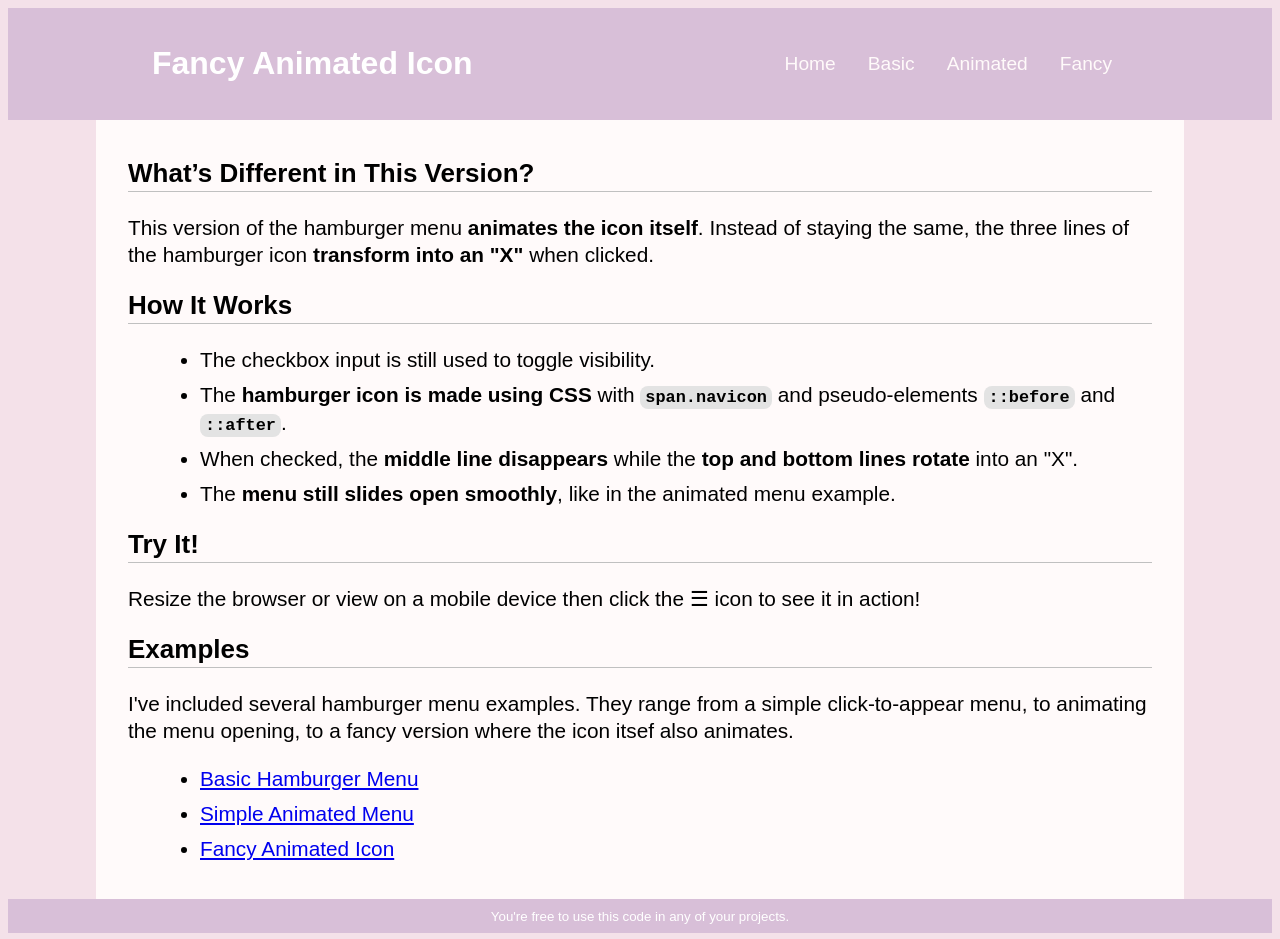
==== animated-icon.html @ 22813781 "Initial commit" ====
<!DOCTYPE html>
<html lang="en" class="animated-icon">
<head>
  <meta charset="UTF-8">
  <meta name="viewport" content="width=device-width, initial-scale=1.0">
  <title>Animated Hamburger Menu</title>
  <link rel="stylesheet" href="reset.css">
  <link rel="stylesheet" href="shared.css">
  <!-- ⬇︎ This is the stylesheet for this hamburger menu ⬇︎ -->
  <link rel="stylesheet" href="animated-icon.css">
</head>

<body>

  <!-- Notes: 
    • This page layout example doesn't use a wrapper div. Instead, the header goes the entire width and the <main> is limited with a max-width. 
    • The HTML of the menu on this page is different than the other two examples. -->

  <header>
    <h1>Fancy Animated Icon</h1>
    <nav>
      <!-- The hamburger icon (☰) acts as a label for the hidden menu checkbox -->
      <!-- This checkbox is hidden and acts as the toggle switch for the menu -->
      <input id="menu" type="checkbox" class="menu-btn" />

      <!-- This label, when clicked, triggers the checkbox and contains the hamburger icon -->
      <label for="menu" class="menu-icon"> <span class="navicon"></span> </label>

      <!-- The collapsible menu -->
      <ul class="menu">
        <li><a href="index.html">Home</a></li>
        <li><a href="basic-menu.html">Basic</a></li>
        <li><a href="animated-menu.html">Animated</a></li>
        <li><a href="animated-icon.html">Fancy</a></li>
      </ul>
    </nav>
  </header>

  <main>
    <h2>What’s Different in This Version?</h2>
    <p>This version of the hamburger menu <strong>animates the icon itself</strong>. Instead of staying the same, the three lines of the hamburger icon <strong>transform into an "X"</strong> when clicked.</p>

    <h2>How It Works</h2>
    <ul>
      <li>The checkbox input is still used to toggle visibility.</li>
      <li>The <strong>hamburger icon is made using CSS</strong> with <code>span.navicon</code> and pseudo-elements <code>::before</code> and <code>::after</code>.</li>
      <li>When checked, the <strong>middle line disappears</strong> while the <strong>top and bottom lines rotate</strong> into an "X".</li>
      <li>The <strong>menu still slides open smoothly</strong>, like in the animated menu example.</li>
    </ul>

    <h2>Try It!</h2>
    <p>Resize the browser or view on a mobile device then click the ☰ icon to see it in action!</p>

    <h2>Examples</h2>
    <p>I've included several hamburger menu examples. They range from a simple click-to-appear menu, to animating the menu opening, to a fancy version where the icon itsef also animates.</p>
    <ul>
      <li><a href="index.html">Basic Hamburger Menu</a></li>
      <li><a href="animated-menu.html">Simple Animated Menu</a></li>
      <li><a href="animated-icon.html">Fancy Animated Icon</a></li>
    </ul>
  </main>
  <footer>
    <small>You're free to use this code in any of your projects.</small>
  </footer>

</body>
</html>
---- shared.css ----
/* These are general styles shared by all of the example pages. They're not part of the hamburger menu so you don't need to copy them to your site. */

body {
   font-family: 'Lucida Sans', 'Lucida Sans Regular', 'Lucida Grande', 'Lucida Sans Unicode', Verdana, sans-serif;
}

main {
   max-width: 64rem;
   margin: 0 auto;
   padding: 1rem 2rem;
   font-size: 130%;
   line-height: 1.3;
   background-color: snow;
}

h2 {
   font-size: 125%;
   border-bottom: 1px solid silver;
}

main li {
   margin: 0 0 .5rem 2rem;
}

code {
   font-weight: bold;
   background-color: #e3e3e3;
   padding: 2px 5px;
   border-radius: 0.5rem;
}

footer {
   color: white;
   padding: 0.5rem;
   text-align: center;
}

.basic header,
.basic footer {
   background-color: seagreen;
}

.basic body {
   background-color: #cacbca;
}

.animated-menu header,
.animated-menu footer {
   background-color: #546880;
}

.animated-menu body {
   background-color: #c0cac9;
}

.animated-icon header,
.animated-icon footer {
   background-color: thistle;
}

.animated-icon body {
   background-color: #f4e1e9;
}
---- animated-icon.css ----
/* Note: This page layout doesn't use a wrapper div. Instead, the header goes the entire width and the <main> has a max-width. This code will also work on a wrapper that has a max-width setting. */

/* General Styles 
--------------------*/
header {
   padding: 1rem;
   display: flex;
   justify-content: space-around;
   align-items: center;
}

header h1 {
   color: white;
   font-size: 200%;
}


/* Desktop Navigation Styles
--------------------*/
header nav ul.menu {
   list-style-type: none; /* Removes bullet points */
   overflow: hidden; /* Prevents content from spilling */
   display: flex; /* Uses flexbox for layout */
}

header nav li a {
   transition: all 0.75s ease; /* Smooth transition effect */
   display: block; /* Makes the links take up full space */
   text-decoration: none; /* Removes link underlines */
   color: snow; /* Link text color */
   font-size: 120%; /* Link text size */
   padding: 0.75rem 1rem; /* Adds padding for spacing */
   border-radius: 2rem; /* Rounds button edges */
}

header nav li a:hover,
header input.menu-btn:hover {
   background-color: rgba(255, 255, 255, 0.2); /* Changes background color on hover */
}

/* Hides the menu button and icon by default on large screens */
header input.menu-btn,
header label.menu-icon {
   display: none;
}


/*--------------------------
 MOBILE MENU STYLES
----------------------------*/
@media (max-width: 48rem) {

   /* ⬇︎ Adjusts header on mobile devices */
   header {
       flex-direction: column; /* Stacks items vertically */
       position: relative; /* Ensures proper positioning */
   }
   
   /* ⬇︎ Hides menu initially and animate expansion */
   header nav ul.menu {
       max-height: 0; /* Start with hidden menu */
       transition: max-height 0.5s ease-out; /* Smooth dropdown animation */
       text-align: center; /* Centers text */
       flex-direction: column; /* Stacks menu items */
   }

   header nav ul.menu li {
       display: flex;
       flex-direction: column;
   }
   
   /* ⬇︎ ☰ Hamburger Icon Styling */
   header label.menu-icon {
       display: inline-block; /* Ensures visibility */
       padding: 20px 20px; /* Adds clickable space */
       position: absolute;
       right: 0; /* Positions to the right */
       top: 7px; /* Aligns with header */
       cursor: pointer; /* Indicates clickability */
   }

   /* ⬇︎ Creates the three lines of the hamburger menu */
   header label.menu-icon span.navicon {
       display: block;
       position: relative;
       transition: all 0.2s ease-out; /* Smooth background transition */
       height: 5px; /* Thickness of lines */
       width: 25px; /* Width of lines */
       background: white; /* Color of the middle line in the ☰ icon */
   }

   /* ⬇︎ Top and bottom lines of the hamburger */
   header label.menu-icon .navicon:before,
   header label.menu-icon .navicon:after {
       content: '';
       display: block;
       height: 100%; /* Matches main line thickness */
       width: 100%; /* Matches main line width */
       position: absolute;
       transition: all 0.2s ease-out; /* Smooth transformation */
       background: white; /* Color of the top & bottom lines in the ☰ icon */
   }

   header label.menu-icon .navicon:before {
       top: 10px; /* Position of top line */
   }

   header label.menu-icon .navicon:after {
       top: -10px; /* Position of bottom line */
   }



   /*--------------------------
    HAMBURGER ICON ANIMATION
   ----------------------------*/

   /* ⬇︎ Expands the menu when checked */
   header input.menu-btn:checked ~ ul.menu {
       max-height: 300px; /* Expands menu to fit content */
   }

   /* ⬇︎ Transforms the hamburger into an "X" */
   header input.menu-btn:checked ~ label.menu-icon span.navicon {
       background: transparent; /* Hides middle line */
   }

   /* ⬇︎ Rotates top and bottom lines into an "X" */
   header input.menu-btn:checked ~ label.menu-icon span.navicon:before {
       transform: rotate(-45deg); /* Rotates top bar */
       top: 0; /* Aligns in center */
   }

   header input.menu-btn:checked ~ label.menu-icon span.navicon:after {
       transform: rotate(45deg); /* Rotates bottom bar */
       top: 0; /* Aligns in center */
   }
}
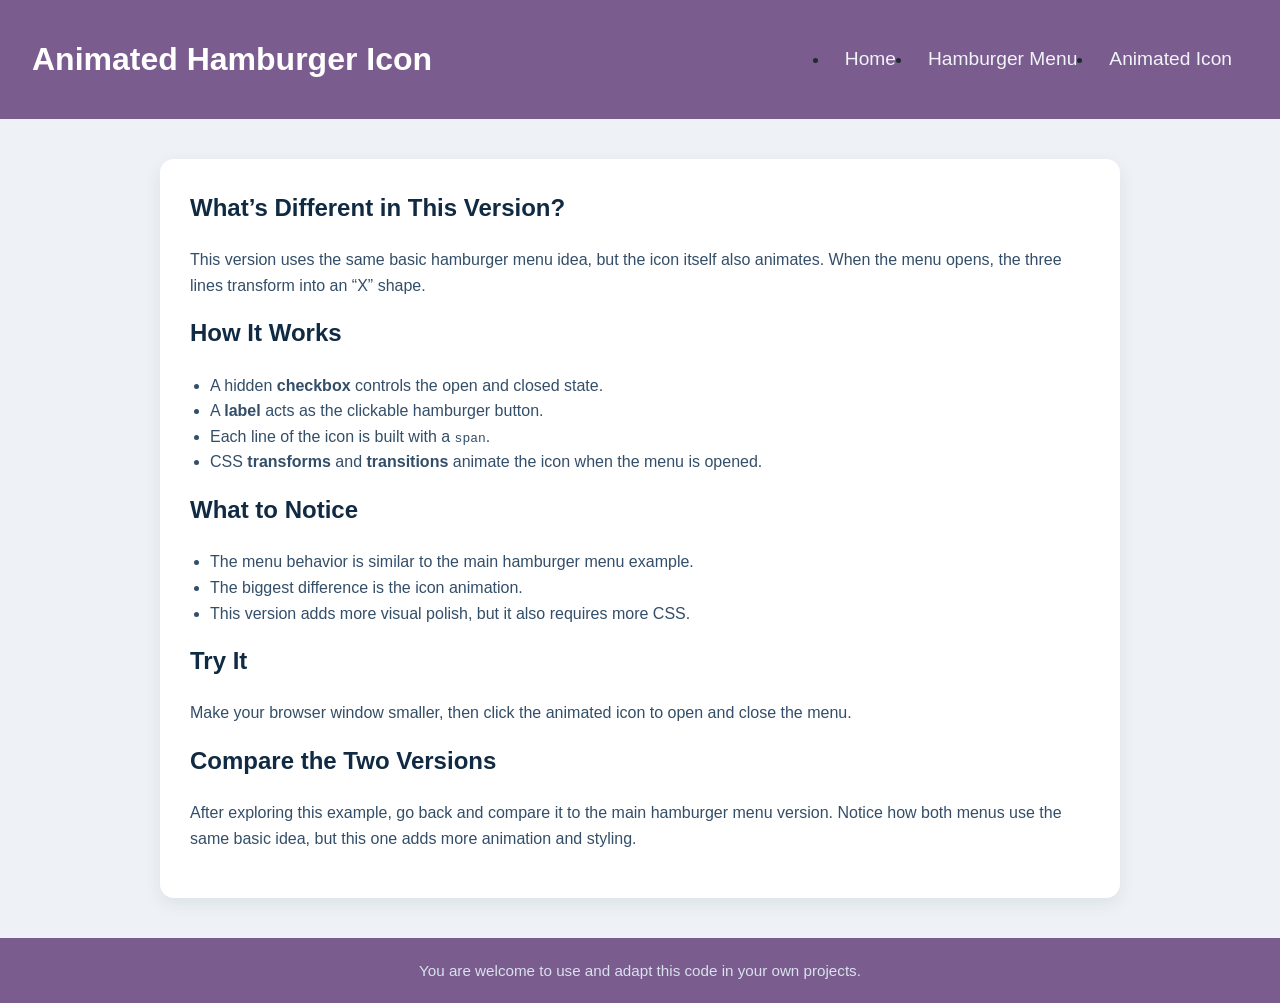
==== commit d1a5f991: "Reworked for student coding exercise" ====
--- a/animated-icon.html
+++ b/animated-icon.html
@@ -3,64 +3,73 @@
 <head>
   <meta charset="UTF-8">
   <meta name="viewport" content="width=device-width, initial-scale=1.0">
-  <title>Animated Hamburger Menu</title>
+  <title>Animated Hamburger Icon</title>
+
   <link rel="stylesheet" href="reset.css">
   <link rel="stylesheet" href="shared.css">
-  <!-- ⬇︎ This is the stylesheet for this hamburger menu ⬇︎ -->
   <link rel="stylesheet" href="animated-icon.css">
 </head>
-
 <body>
 
-  <!-- Notes: 
-    • This page layout example doesn't use a wrapper div. Instead, the header goes the entire width and the <main> is limited with a max-width. 
-    • The HTML of the menu on this page is different than the other two examples. -->
+  <header>
+    <h1>Animated Hamburger Icon</h1>
 
-  <header>
-    <h1>Fancy Animated Icon</h1>
     <nav>
-      <!-- The hamburger icon (☰) acts as a label for the hidden menu checkbox -->
-      <!-- This checkbox is hidden and acts as the toggle switch for the menu -->
-      <input id="menu" type="checkbox" class="menu-btn" />
+      <!-- Hidden checkbox controls the menu state -->
+      <input id="menu-toggle" type="checkbox">
 
-      <!-- This label, when clicked, triggers the checkbox and contains the hamburger icon -->
-      <label for="menu" class="menu-icon"> <span class="navicon"></span> </label>
+      <!-- Label displays the animated hamburger icon -->
+      <label for="menu-toggle" class="menu-icon">
+        <span></span>
+        <span></span>
+        <span></span>
+      </label>
 
-      <!-- The collapsible menu -->
-      <ul class="menu">
+      <!-- Navigation links -->
+      <ul>
         <li><a href="index.html">Home</a></li>
-        <li><a href="basic-menu.html">Basic</a></li>
-        <li><a href="animated-menu.html">Animated</a></li>
-        <li><a href="animated-icon.html">Fancy</a></li>
+        <li><a href="hamburger-menu.html">Hamburger Menu</a></li>
+        <li><a href="animated-icon.html">Animated Icon</a></li>
       </ul>
     </nav>
   </header>
 
   <main>
     <h2>What’s Different in This Version?</h2>
-    <p>This version of the hamburger menu <strong>animates the icon itself</strong>. Instead of staying the same, the three lines of the hamburger icon <strong>transform into an "X"</strong> when clicked.</p>
+    <p>
+      This version uses the same basic hamburger menu idea, but the icon itself also animates.
+      When the menu opens, the three lines transform into an “X” shape.
+    </p>
 
     <h2>How It Works</h2>
     <ul>
-      <li>The checkbox input is still used to toggle visibility.</li>
-      <li>The <strong>hamburger icon is made using CSS</strong> with <code>span.navicon</code> and pseudo-elements <code>::before</code> and <code>::after</code>.</li>
-      <li>When checked, the <strong>middle line disappears</strong> while the <strong>top and bottom lines rotate</strong> into an "X".</li>
-      <li>The <strong>menu still slides open smoothly</strong>, like in the animated menu example.</li>
+      <li>A hidden <strong>checkbox</strong> controls the open and closed state.</li>
+      <li>A <strong>label</strong> acts as the clickable hamburger button.</li>
+      <li>Each line of the icon is built with a <code>span</code>.</li>
+      <li>CSS <strong>transforms</strong> and <strong>transitions</strong> animate the icon when the menu is opened.</li>
     </ul>
 
-    <h2>Try It!</h2>
-    <p>Resize the browser or view on a mobile device then click the ☰ icon to see it in action!</p>
+    <h2>What to Notice</h2>
+    <ul>
+      <li>The menu behavior is similar to the main hamburger menu example.</li>
+      <li>The biggest difference is the icon animation.</li>
+      <li>This version adds more visual polish, but it also requires more CSS.</li>
+    </ul>
 
-    <h2>Examples</h2>
-    <p>I've included several hamburger menu examples. They range from a simple click-to-appear menu, to animating the menu opening, to a fancy version where the icon itsef also animates.</p>
-    <ul>
-      <li><a href="index.html">Basic Hamburger Menu</a></li>
-      <li><a href="animated-menu.html">Simple Animated Menu</a></li>
-      <li><a href="animated-icon.html">Fancy Animated Icon</a></li>
-    </ul>
+    <h2>Try It</h2>
+    <p>
+      Make your browser window smaller, then click the animated icon to open and close the menu.
+    </p>
+
+    <h2>Compare the Two Versions</h2>
+    <p>
+      After exploring this example, go back and compare it to the main hamburger menu version.
+      Notice how both menus use the same basic idea, but this one adds more animation and styling.
+    </p>
   </main>
+
   <footer>
-    <small>You're free to use this code in any of your projects.</small>
+    <small>You are welcome to use and adapt this code in your own projects.</small>
   </footer>
 
 </body>
--- a/shared.css
+++ b/shared.css
@@ -1,65 +1,98 @@
-/* These are general styles shared by all of the example pages. They're not part of the hamburger menu so you don't need to copy them to your site. */
+/* ------------------------------
+   SHARED PAGE STYLES
+---------------------------------
+
+These styles are shared by multiple pages
+in this project so the individual page CSS
+files can focus on the menu behavior.
+*/
+
+/* ------------------------------
+   BASE PAGE STYLES
+--------------------------------- */
 
 body {
-   font-family: 'Lucida Sans', 'Lucida Sans Regular', 'Lucida Grande', 'Lucida Sans Unicode', Verdana, sans-serif;
+  margin: 0;
+  font-family: Arial, Helvetica, sans-serif;
+  line-height: 1.6;
+  background-color: #eef2f6;
+  color: #1f2933;
 }
 
-main {
-   max-width: 64rem;
-   margin: 0 auto;
-   padding: 1rem 2rem;
-   font-size: 130%;
-   line-height: 1.3;
-   background-color: snow;
+/* ------------------------------
+   COLOR THEMES
+---------------------------------
+
+Each example page gets its own color theme
+so students can easily tell which page
+they are currently viewing.
+*/
+
+/* Main hamburger menu example: blue/teal theme */
+.hamburger-menu header,
+.hamburger-menu footer {
+  background-color: #0f4c5c;
 }
 
-h2 {
-   font-size: 125%;
-   border-bottom: 1px solid silver;
+/* Animated icon example: plum/purple theme */
+.animated-icon header,
+.animated-icon footer {
+  background-color: #7a5c8e;
 }
 
-main li {
-   margin: 0 0 .5rem 2rem;
+/* ------------------------------
+   MAIN CONTENT AREA
+--------------------------------- */
+
+main {
+  max-width: 900px;
+  margin: 40px auto;
+  padding: 30px;
+  background-color: #ffffff;
+  border-radius: 14px;
+  box-shadow: 0 6px 18px rgba(16, 42, 67, 0.08);
 }
 
-code {
-   font-weight: bold;
-   background-color: #e3e3e3;
-   padding: 2px 5px;
-   border-radius: 0.5rem;
+/* Section headings inside main */
+main h2 {
+  color: #102a43;
+  margin-top: 0;
 }
 
-footer {
-   color: white;
-   padding: 0.5rem;
-   text-align: center;
+/* Paragraph and list text inside main */
+main p,
+main li {
+  color: #334e68;
 }
 
-.basic header,
-.basic footer {
-   background-color: seagreen;
+/* Lists inside the main content */
+main ul {
+  padding-left: 20px;
 }
 
-.basic body {
-   background-color: #cacbca;
+/* ------------------------------
+   FOOTER
+--------------------------------- */
+
+footer {
+  text-align: center;
+  padding: 20px;
+  color: #d9e2ec;
 }
 
-.animated-menu header,
-.animated-menu footer {
-   background-color: #546880;
+footer small {
+  font-size: 0.95rem;
 }
 
-.animated-menu body {
-   background-color: #c0cac9;
+/* ------------------------------
+   MAIN CONTENT LINKS
+--------------------------------- */
+
+main a {
+  color: #2f6f91;
+  text-decoration: none;
 }
 
-.animated-icon header,
-.animated-icon footer {
-   background-color: thistle;
+main a:hover {
+  text-decoration: underline;
 }
-
-.animated-icon body {
-   background-color: #f4e1e9;
-}
-
-
--- a/animated-icon.css
+++ b/animated-icon.css
@@ -1,138 +1,190 @@
-/* Note: This page layout doesn't use a wrapper div. Instead, the header goes the entire width and the <main> has a max-width. This code will also work on a wrapper that has a max-width setting. */
+/* -----------------------------------
+   ANIMATED ICON MENU PAGE STYLES
+--------------------------------------
 
-/* General Styles 
---------------------*/
+This page uses the same general header layout
+as hamburger-menu.html. The heading stays on
+the left and the navigation stays on the right
+until the layout switches to the mobile version.
+*/
+
+/* ------------------------------
+   HEADER LAYOUT
+---------------------------------
+
+This page uses a similar header structure
+to the main hamburger menu example so the
+two pages feel related and easy to compare.
+*/
+
 header {
-   padding: 1rem;
-   display: flex;
-   justify-content: space-around;
-   align-items: center;
+  padding: 1rem 2rem; /* Adds space inside the header: top/bottom, then left/right */
+  display: flex; /* Places the h1 and nav side-by-side in one row */
+  align-items: center; /* Vertically centers the heading and nav inside the header */
 }
 
 header h1 {
-   color: white;
-   font-size: 200%;
+  color: white; /* Changes the heading text color */
+  font-size: 200%; /* Makes the page title larger */
+  margin: 0; /* Removes the browser's default margin around the h1 */
 }
 
-
-/* Desktop Navigation Styles
---------------------*/
-header nav ul.menu {
-   list-style-type: none; /* Removes bullet points */
-   overflow: hidden; /* Prevents content from spilling */
-   display: flex; /* Uses flexbox for layout */
+/* Push the nav area to the far right side of the header */
+header nav {
+  margin-left: auto; /* Uses leftover space to push nav away from the h1 */
 }
 
-header nav li a {
-   transition: all 0.75s ease; /* Smooth transition effect */
-   display: block; /* Makes the links take up full space */
-   text-decoration: none; /* Removes link underlines */
-   color: snow; /* Link text color */
-   font-size: 120%; /* Link text size */
-   padding: 0.75rem 1rem; /* Adds padding for spacing */
-   border-radius: 2rem; /* Rounds button edges */
+/* ------------------------------
+   DESKTOP NAVIGATION
+---------------------------------
+
+On larger screens, the full navigation menu
+is visible in a horizontal row.
+*/
+
+nav ul {
+  display: flex; /* Places the list items side-by-side */
+  text-align: center; /* Centers the text inside the navigation area */
 }
 
-header nav li a:hover,
-header input.menu-btn:hover {
-   background-color: rgba(255, 255, 255, 0.2); /* Changes background color on hover */
+nav a {
+  display: block; /* Makes the full padded area clickable, not just the text */
+  padding: 0.75rem 1rem; /* Adds space inside each menu link */
+  border-radius: 2rem; /* Rounds the corners of the hover background */
+  text-decoration: none; /* Removes the default underline from links */
+  color: #f0f4f8; /* Sets the desktop link text color */
+  font-size: 120%; /* Makes the nav link text a little larger */
+  transition: background-color 0.75s ease, color 0.75s ease; /* Smoothly animates hover color changes */
 }
 
-/* Hides the menu button and icon by default on large screens */
-header input.menu-btn,
-header label.menu-icon {
-   display: none;
+nav a:hover {
+  background-color: rgba(255, 255, 255, 0.16); /* Adds a soft highlight behind the link on hover */
+  color: #ffffff; /* Brightens the link text color on hover */
 }
 
+/* Hide the checkbox and animated icon on desktop.
+   On larger screens, users see the regular nav links instead. */
+nav input[type="checkbox"],
+nav label {
+  display: none;
+}
 
-/*--------------------------
- MOBILE MENU STYLES
-----------------------------*/
+/* ------------------------------
+   MOBILE ANIMATED ICON MENU
+---------------------------------
+
+On smaller screens, the full nav is hidden
+and replaced by an animated hamburger icon.
+This icon changes into an X shape when
+the menu is opened.
+*/
+
 @media (max-width: 48rem) {
 
-   /* ⬇︎ Adjusts header on mobile devices */
-   header {
-       flex-direction: column; /* Stacks items vertically */
-       position: relative; /* Ensures proper positioning */
-   }
-   
-   /* ⬇︎ Hides menu initially and animate expansion */
-   header nav ul.menu {
-       max-height: 0; /* Start with hidden menu */
-       transition: max-height 0.5s ease-out; /* Smooth dropdown animation */
-       text-align: center; /* Centers text */
-       flex-direction: column; /* Stacks menu items */
-   }
+  /* Keep the nav aligned to the right side of the header */
+  header nav {
+    margin-left: auto; /* Pushes the nav area to the far right */
+    text-align: right; /* Aligns content inside nav to the right */
+  }
 
-   header nav ul.menu li {
-       display: flex;
-       flex-direction: column;
-   }
-   
-   /* ⬇︎ ☰ Hamburger Icon Styling */
-   header label.menu-icon {
-       display: inline-block; /* Ensures visibility */
-       padding: 20px 20px; /* Adds clickable space */
-       position: absolute;
-       right: 0; /* Positions to the right */
-       top: 7px; /* Aligns with header */
-       cursor: pointer; /* Indicates clickability */
-   }
+  /* Hide the checkbox.
+     It still controls the menu behind the scenes,
+     but users do not need to see it. */
+  nav input[type="checkbox"] {
+    display: none;
+  }
 
-   /* ⬇︎ Creates the three lines of the hamburger menu */
-   header label.menu-icon span.navicon {
-       display: block;
-       position: relative;
-       transition: all 0.2s ease-out; /* Smooth background transition */
-       height: 5px; /* Thickness of lines */
-       width: 25px; /* Width of lines */
-       background: white; /* Color of the middle line in the ☰ icon */
-   }
+  /* Show the animated hamburger icon.
+     This label acts like the visible button that users click. */
+  nav label.menu-icon {
+    display: flex; /* Lets us stack the three icon lines vertically */
+    flex-direction: column; /* Places the spans in a column instead of a row */
+    justify-content: center; /* Centers the icon lines vertically inside the label box */
+    align-items: center; /* Centers the icon lines horizontally */
+    gap: 0.3rem; /* Controls the space between the three lines */
+    width: 2.5rem; /* Controls the width of the clickable icon area */
+    height: 2.5rem; /* Controls the height of the clickable icon area */
+    cursor: pointer; /* Shows a pointer cursor to indicate it is clickable */
+    margin-left: auto; /* Keeps the icon pushed to the right side */
+    line-height: 1; /* Prevents extra spacing issues inside the label */
+  }
 
-   /* ⬇︎ Top and bottom lines of the hamburger */
-   header label.menu-icon .navicon:before,
-   header label.menu-icon .navicon:after {
-       content: '';
-       display: block;
-       height: 100%; /* Matches main line thickness */
-       width: 100%; /* Matches main line width */
-       position: absolute;
-       transition: all 0.2s ease-out; /* Smooth transformation */
-       background: white; /* Color of the top & bottom lines in the ☰ icon */
-   }
+  /* Style the three lines of the hamburger icon */
+  .menu-icon span {
+    display: block; /* Allows each span to behave like a visible line */
+    width: 2rem; /* Controls the width of each line */
+    height: 0.2rem; /* Controls the thickness of each line */
+    background-color: white; /* Sets the color of the icon lines */
+    border-radius: 0.2rem; /* Slightly rounds the ends of each line */
+    transition: all 0.4s ease; /* Smoothly animates the icon lines when the menu opens */
+    transform-origin: center; /* Makes each line rotate from its center point */
+  }
 
-   header label.menu-icon .navicon:before {
-       top: 10px; /* Position of top line */
-   }
+  /* Hide the menu by default on small screens.
+     max-height: 0 collapses the menu vertically.
+     overflow: hidden prevents hidden links from spilling out.
+     We use max-height instead of display: none because
+     max-height can be animated. */
+  nav ul {
+    max-height: 0; /* Starts with the dropdown menu collapsed */
+    overflow: hidden; /* Hides anything that extends beyond the collapsed height */
+    transition: max-height 0.5s ease-in-out; /* Animates the menu opening and closing */
+    background-color: #ffffff; /* Sets the background color of the dropdown menu */
+    border-radius: 12px; /* Rounds the corners of the dropdown box */
+    box-shadow: 0 8px 20px rgba(16, 42, 67, 0.15); /* Adds a soft shadow to lift the dropdown off the page */
+    flex-direction: column; /* Stacks the menu items vertically instead of in a row */
+    margin-top: 0.75rem; /* Adds space between the icon and the dropdown menu */
+    min-width: 220px; /* Prevents the dropdown from becoming too narrow */
+  }
 
-   header label.menu-icon .navicon:after {
-       top: -10px; /* Position of bottom line */
-   }
+  /* Show the menu when the checkbox is checked.
+     Increase this value if you add more menu links. */
+  #menu-toggle:checked ~ ul {
+    max-height: 300px; /* Gives the dropdown enough height to show the links */
+  }
 
+  /* Animate the first line of the icon.
+     It moves downward and rotates to become part of the X. */
+  #menu-toggle:checked + label span:nth-child(1) {
+    transform: translateY(0.5rem) rotate(45deg);
+  }
 
+  /* Fade out the middle line so only two lines remain visible */
+  #menu-toggle:checked + label span:nth-child(2) {
+    opacity: 0;
+  }
 
-   /*--------------------------
-    HAMBURGER ICON ANIMATION
-   ----------------------------*/
+  /* Animate the bottom line of the icon.
+     It moves upward and rotates to become the other half of the X. */
+  #menu-toggle:checked + label span:nth-child(3) {
+    transform: translateY(-0.5rem) rotate(-45deg);
+  }
 
-   /* ⬇︎ Expands the menu when checked */
-   header input.menu-btn:checked ~ ul.menu {
-       max-height: 300px; /* Expands menu to fit content */
-   }
+  /* Style each list item in the mobile dropdown menu */
+  nav ul li {
+    text-align: center; /* Centers the text inside each menu row */
+    padding: 0; /* Removes extra default spacing */
+    border-bottom: 1px solid #d9e2ec; /* Adds divider lines between menu items */
+  }
 
-   /* ⬇︎ Transforms the hamburger into an "X" */
-   header input.menu-btn:checked ~ label.menu-icon span.navicon {
-       background: transparent; /* Hides middle line */
-   }
+  /* Remove the bottom border from the final menu item */
+  nav ul li:last-child {
+    border-bottom: none;
+  }
 
-   /* ⬇︎ Rotates top and bottom lines into an "X" */
-   header input.menu-btn:checked ~ label.menu-icon span.navicon:before {
-       transform: rotate(-45deg); /* Rotates top bar */
-       top: 0; /* Aligns in center */
-   }
+  /* Style the clickable links inside the mobile dropdown */
+  nav ul li a {
+    display: block; /* Makes the whole row clickable */
+    margin: 0; /* Removes extra spacing around the links */
+    padding: 0.8rem 2rem; /* Controls the size of each tappable menu row */
+    border-radius: 0; /* Removes rounded corners inside the dropdown */
+    color: #102a43; /* Sets the mobile link text color */
+    font-size: 125%; /* Makes dropdown links slightly larger */
+  }
 
-   header input.menu-btn:checked ~ label.menu-icon span.navicon:after {
-       transform: rotate(45deg); /* Rotates bottom bar */
-       top: 0; /* Aligns in center */
-   }
+  /* Change the appearance when hovering over a mobile menu link */
+  nav ul li a:hover {
+    background-color: #f0f4f8; /* Adds a subtle background highlight */
+    color: #2f6f91; /* Changes the link text to the accent color */
+  }
 }
